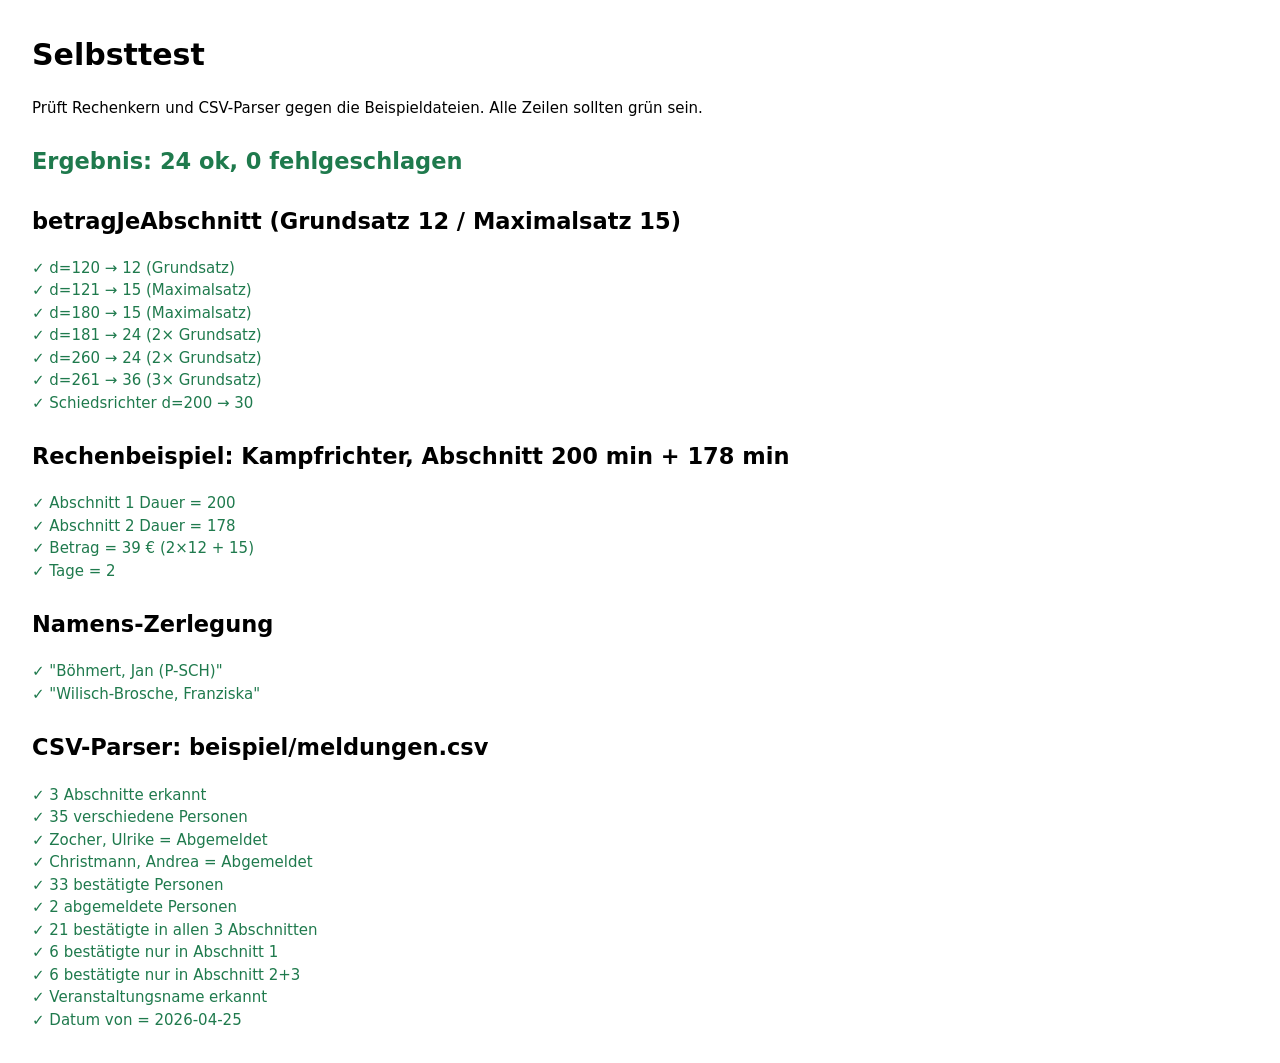
==== tests.html @ 10054260 "Initiale KR-Abrechnungs-App Client-seitige Web-App (Vanilla JS, kein Build): - Import Meldeliste-CSV" ====
<!doctype html>
<html lang="de">
<head><meta charset="utf-8"><title>KR-Abrechnung – Selbsttest</title>
<style>
 body{font:15px/1.5 system-ui,sans-serif;margin:2rem;max-width:820px}
 .ok{color:#1f7a4d}.fail{color:#b3261e;font-weight:700}
 pre{background:#f4f6f8;padding:.4rem .6rem;border-radius:6px;white-space:pre-wrap}
 h2{margin-top:1.6rem}
</style></head>
<body>
<h1>Selbsttest</h1>
<p>Prüft Rechenkern und CSV-Parser gegen die Beispieldateien. Alle Zeilen sollten grün sein.</p>
<div id="out"></div>

<script type="module">
import { betragJeAbschnitt, defaultSaetze } from './js/rates.js';
import { parseMeldelisteText, splitName } from './js/import-csv.js';
import { personBetrag, personTage, dauerMin } from './js/calc.js';

const out = document.getElementById('out');
let pass = 0, fail = 0;
function ok(name, cond, got) {
  const line = document.createElement('div');
  line.className = cond ? 'ok' : 'fail';
  line.textContent = (cond ? '✓ ' : '✗ ') + name + (cond ? '' : `  (erhalten: ${JSON.stringify(got)})`);
  out.appendChild(line);
  cond ? pass++ : fail++;
}
function group(t){ const h=document.createElement('h2'); h.textContent=t; out.appendChild(h); }

// ---- betragJeAbschnitt: Grenzfälle ----
group('betragJeAbschnitt (Grundsatz 12 / Maximalsatz 15)');
const kr = { grund: 12, max: 15 };
ok('d=120 → 12 (Grundsatz)',      betragJeAbschnitt(120, kr) === 12, betragJeAbschnitt(120, kr));
ok('d=121 → 15 (Maximalsatz)',    betragJeAbschnitt(121, kr) === 15, betragJeAbschnitt(121, kr));
ok('d=180 → 15 (Maximalsatz)',    betragJeAbschnitt(180, kr) === 15, betragJeAbschnitt(180, kr));
ok('d=181 → 24 (2× Grundsatz)',   betragJeAbschnitt(181, kr) === 24, betragJeAbschnitt(181, kr));
ok('d=260 → 24 (2× Grundsatz)',   betragJeAbschnitt(260, kr) === 24, betragJeAbschnitt(260, kr));
ok('d=261 → 36 (3× Grundsatz)',   betragJeAbschnitt(261, kr) === 36, betragJeAbschnitt(261, kr));
const sr = { grund: 15, max: 18 };
ok('Schiedsrichter d=200 → 30',   betragJeAbschnitt(200, sr) === 30, betragJeAbschnitt(200, sr));

// ---- Stefans Rechenbeispiel: 200 min + 178 min für einen Kampfrichter → 39 € ----
group("Rechenbeispiel: Kampfrichter, Abschnitt 200 min + 178 min");
const project = {
  abschnitte: [
    { id: 'a1', nr: 1, datum: '2026-04-25', beginn: '09:00', ende: '12:20' }, // 200 min
    { id: 'a2', nr: 2, datum: '2026-04-26', beginn: '09:00', ende: '11:58' }, // 178 min
  ],
  saetze: defaultSaetze(),
  personen: [],
};
ok('Abschnitt 1 Dauer = 200',  dauerMin(project.abschnitte[0]) === 200, dauerMin(project.abschnitte[0]));
ok('Abschnitt 2 Dauer = 178',  dauerMin(project.abschnitte[1]) === 178, dauerMin(project.abschnitte[1]));
const person = { einsaetze: [
  { abschnittId: 'a1', rolleKey: 'schwimmrichter', imEinsatz: true },
  { abschnittId: 'a2', rolleKey: 'schwimmrichter', imEinsatz: true },
] };
ok('Betrag = 39 € (2×12 + 15)',  personBetrag(person, project) === 39, personBetrag(person, project));
ok('Tage = 2',  personTage(person, project) === 2, personTage(person, project));

// ---- splitName ----
group('Namens-Zerlegung');
ok('"Böhmert, Jan (P-SCH)"', JSON.stringify(splitName('Böhmert, Jan (P-SCH)')) === JSON.stringify({ nachname: 'Böhmert', vorname: 'Jan', zusatz: 'P-SCH' }), splitName('Böhmert, Jan (P-SCH)'));
ok('"Wilisch-Brosche, Franziska"', splitName('Wilisch-Brosche, Franziska').nachname === 'Wilisch-Brosche', splitName('Wilisch-Brosche, Franziska'));

// ---- CSV-Parser gegen die Beispieldatei ----
group('CSV-Parser: beispiel/meldungen.csv');
try {
  const buf = await fetch('./beispiel/meldungen.csv').then(r => r.arrayBuffer());
  const text = new TextDecoder('windows-1252').decode(buf);
  const parsed = parseMeldelisteText(text);
  ok('3 Abschnitte erkannt', parsed.abschnitte.length === 3, parsed.abschnitte.map(a => a.nr));
  ok('35 verschiedene Personen', parsed.personen.length === 35, parsed.personen.length);
  const zocher = parsed.personen.find(p => p.nachname === 'Zocher');
  const christ = parsed.personen.find(p => p.nachname === 'Christmann');
  ok('Zocher, Ulrike = Abgemeldet', zocher && zocher.status === 'Abgemeldet', zocher);
  ok('Christmann, Andrea = Abgemeldet', christ && christ.status === 'Abgemeldet', christ);
  const bestaetigt = parsed.personen.filter(p => p.status === 'Bestätigt');
  ok('33 bestätigte Personen', bestaetigt.length === 33, bestaetigt.length);
  ok('2 abgemeldete Personen', parsed.personen.filter(p => p.status === 'Abgemeldet').length === 2, null);
  const dreiAbschnitte = bestaetigt.filter(p => p.abschnittNummern.length === 3).length;
  ok('21 bestätigte in allen 3 Abschnitten', dreiAbschnitte === 21, dreiAbschnitte);
  const nurA1 = bestaetigt.filter(p => p.abschnittNummern.join() === '1').length;
  ok('6 bestätigte nur in Abschnitt 1', nurA1 === 6, nurA1);
  const nurA23 = bestaetigt.filter(p => p.abschnittNummern.join() === '2,3').length;
  ok('6 bestätigte nur in Abschnitt 2+3', nurA23 === 6, nurA23);
  const veranstaltung = parsed.veranstaltung;
  ok('Veranstaltungsname erkannt', /BZM/.test(veranstaltung.name || ''), veranstaltung);
  ok('Datum von = 2026-04-25', veranstaltung.datumVon === '2026-04-25', veranstaltung.datumVon);
} catch (e) {
  ok('CSV-Beispiel geladen', false, String(e));
}

const sum = document.createElement('h2');
sum.textContent = `Ergebnis: ${pass} ok, ${fail} fehlgeschlagen`;
sum.style.color = fail ? '#b3261e' : '#1f7a4d';
out.prepend(sum);
</script>
</body>
</html>
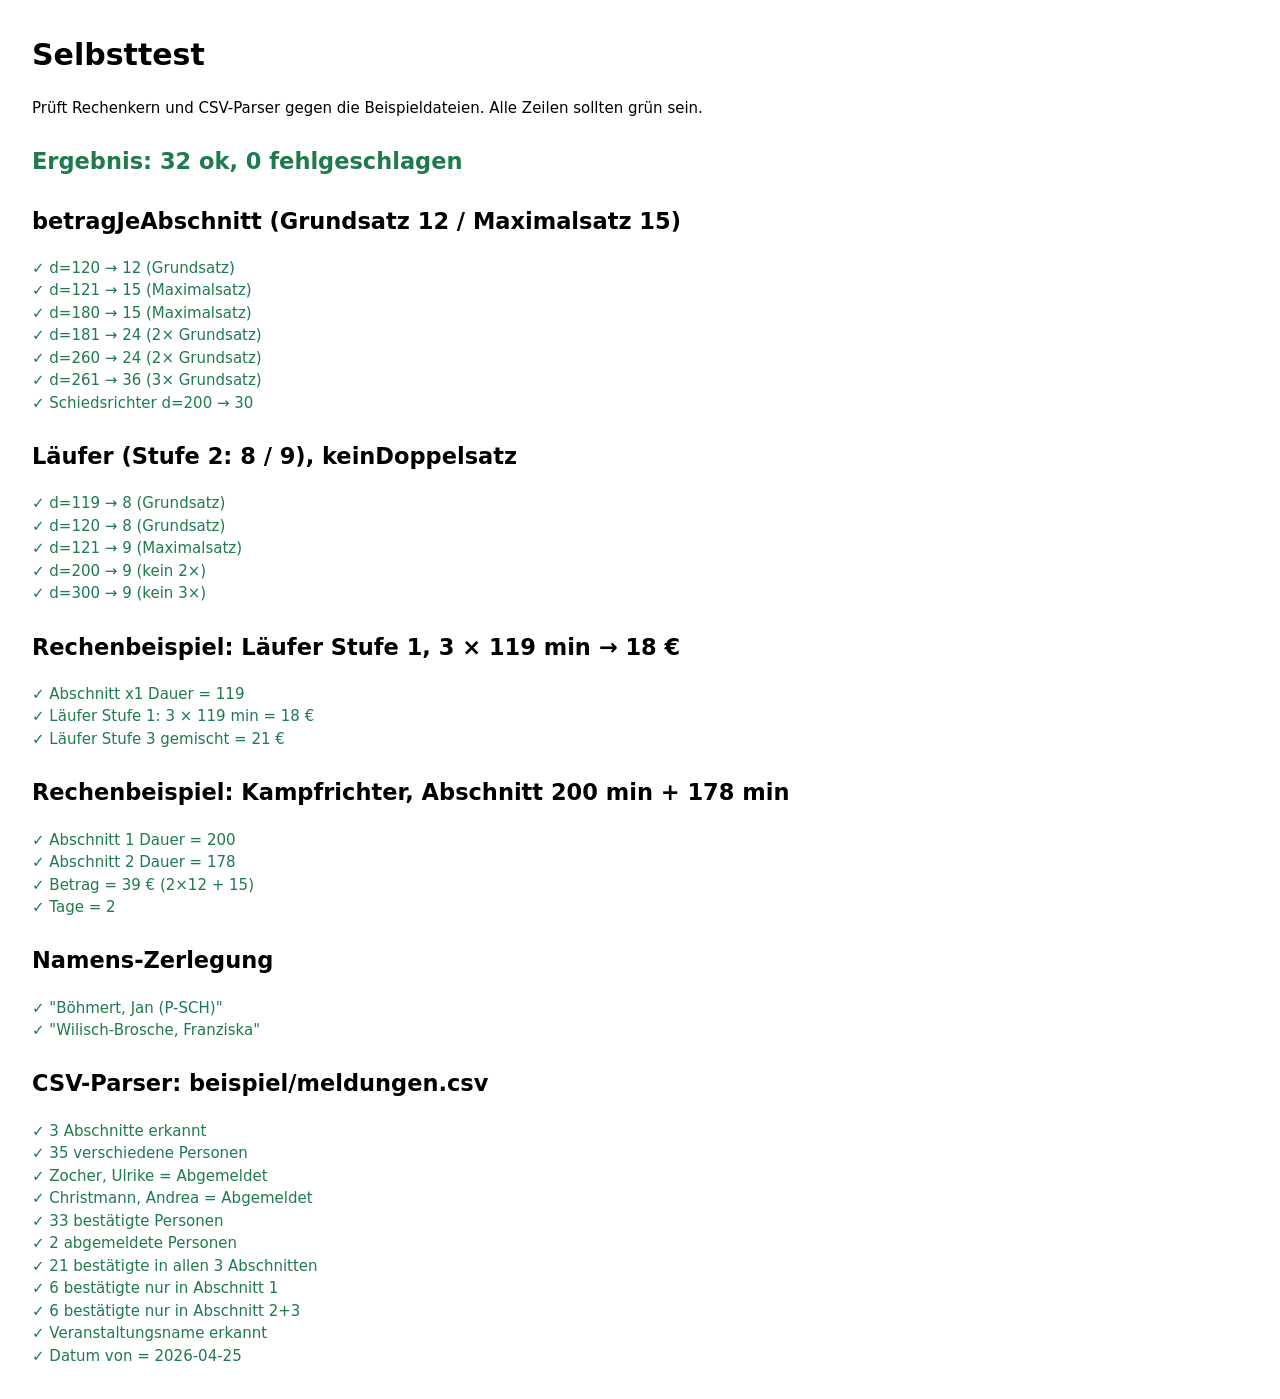
==== commit 753ff901: "Läufer-Staffelung: 3 Stufen-Rollen statt fester Läufersatz Trello-Karte "Läufer Staffelung" (Prio 1)" ====
--- a/tests.html
+++ b/tests.html
@@ -39,6 +39,47 @@
 ok('d=261 → 36 (3× Grundsatz)',   betragJeAbschnitt(261, kr) === 36, betragJeAbschnitt(261, kr));
 const sr = { grund: 15, max: 18 };
 ok('Schiedsrichter d=200 → 30',   betragJeAbschnitt(200, sr) === 30, betragJeAbschnitt(200, sr));
+
+// ---- Läufer: kein doppelter Grundsatz ----
+group('Läufer (Stufe 2: 8 / 9), keinDoppelsatz');
+const l2 = { grund: 8, max: 9 };
+const kd = { keinDoppelsatz: true };
+ok('d=119 → 8 (Grundsatz)',        betragJeAbschnitt(119, l2, kd) === 8, betragJeAbschnitt(119, l2, kd));
+ok('d=120 → 8 (Grundsatz)',        betragJeAbschnitt(120, l2, kd) === 8, betragJeAbschnitt(120, l2, kd));
+ok('d=121 → 9 (Maximalsatz)',      betragJeAbschnitt(121, l2, kd) === 9, betragJeAbschnitt(121, l2, kd));
+ok('d=200 → 9 (kein 2×)',          betragJeAbschnitt(200, l2, kd) === 9, betragJeAbschnitt(200, l2, kd));
+ok('d=300 → 9 (kein 3×)',          betragJeAbschnitt(300, l2, kd) === 9, betragJeAbschnitt(300, l2, kd));
+
+// Stefans Beispiel: Läufer Stufe 1, 3 Abschnitte à 119 min → 3 × 6 = 18 €
+group('Rechenbeispiel: Läufer Stufe 1, 3 × 119 min → 18 €');
+const lp = {
+  abschnitte: [
+    { id: 'x1', nr: 1, datum: '2026-05-01', beginn: '09:00', ende: '10:59' },
+    { id: 'x2', nr: 2, datum: '2026-05-01', beginn: '12:00', ende: '13:59' },
+    { id: 'x3', nr: 3, datum: '2026-05-02', beginn: '09:00', ende: '10:59' },
+  ],
+  saetze: defaultSaetze(),
+  personen: [],
+};
+const laeuferP = { einsaetze: [
+  { abschnittId: 'x1', rolleKey: 'laeufer_1', imEinsatz: true },
+  { abschnittId: 'x2', rolleKey: 'laeufer_1', imEinsatz: true },
+  { abschnittId: 'x3', rolleKey: 'laeufer_1', imEinsatz: true },
+] };
+ok('Abschnitt x1 Dauer = 119',  dauerMin(lp.abschnitte[0]) === 119, dauerMin(lp.abschnitte[0]));
+ok('Läufer Stufe 1: 3 × 119 min = 18 €', personBetrag(laeuferP, lp) === 18, personBetrag(laeuferP, lp));
+// gemischt: Läufer Stufe 3 (10 / 11), ein kurzer (119) + ein langer (200) Abschnitt → 10 + 11 = 21 €
+const lpMix = { saetze: defaultSaetze(), personen: [], abschnitte: [
+  { id: 'm1', nr: 1, beginn: '09:00', ende: '10:59' },  // 119 → 10
+  { id: 'm2', nr: 2, beginn: '09:00', ende: '12:20' },  // 200 → 11
+] };
+ok('Läufer Stufe 3 gemischt = 21 €', personBetrag({ einsaetze: [
+  { abschnittId: 'm1', rolleKey: 'laeufer_3', imEinsatz: true },
+  { abschnittId: 'm2', rolleKey: 'laeufer_3', imEinsatz: true },
+] }, lpMix) === 21, personBetrag({ einsaetze: [
+  { abschnittId: 'm1', rolleKey: 'laeufer_3', imEinsatz: true },
+  { abschnittId: 'm2', rolleKey: 'laeufer_3', imEinsatz: true },
+] }, lpMix));
 
 // ---- Stefans Rechenbeispiel: 200 min + 178 min für einen Kampfrichter → 39 € ----
 group("Rechenbeispiel: Kampfrichter, Abschnitt 200 min + 178 min");
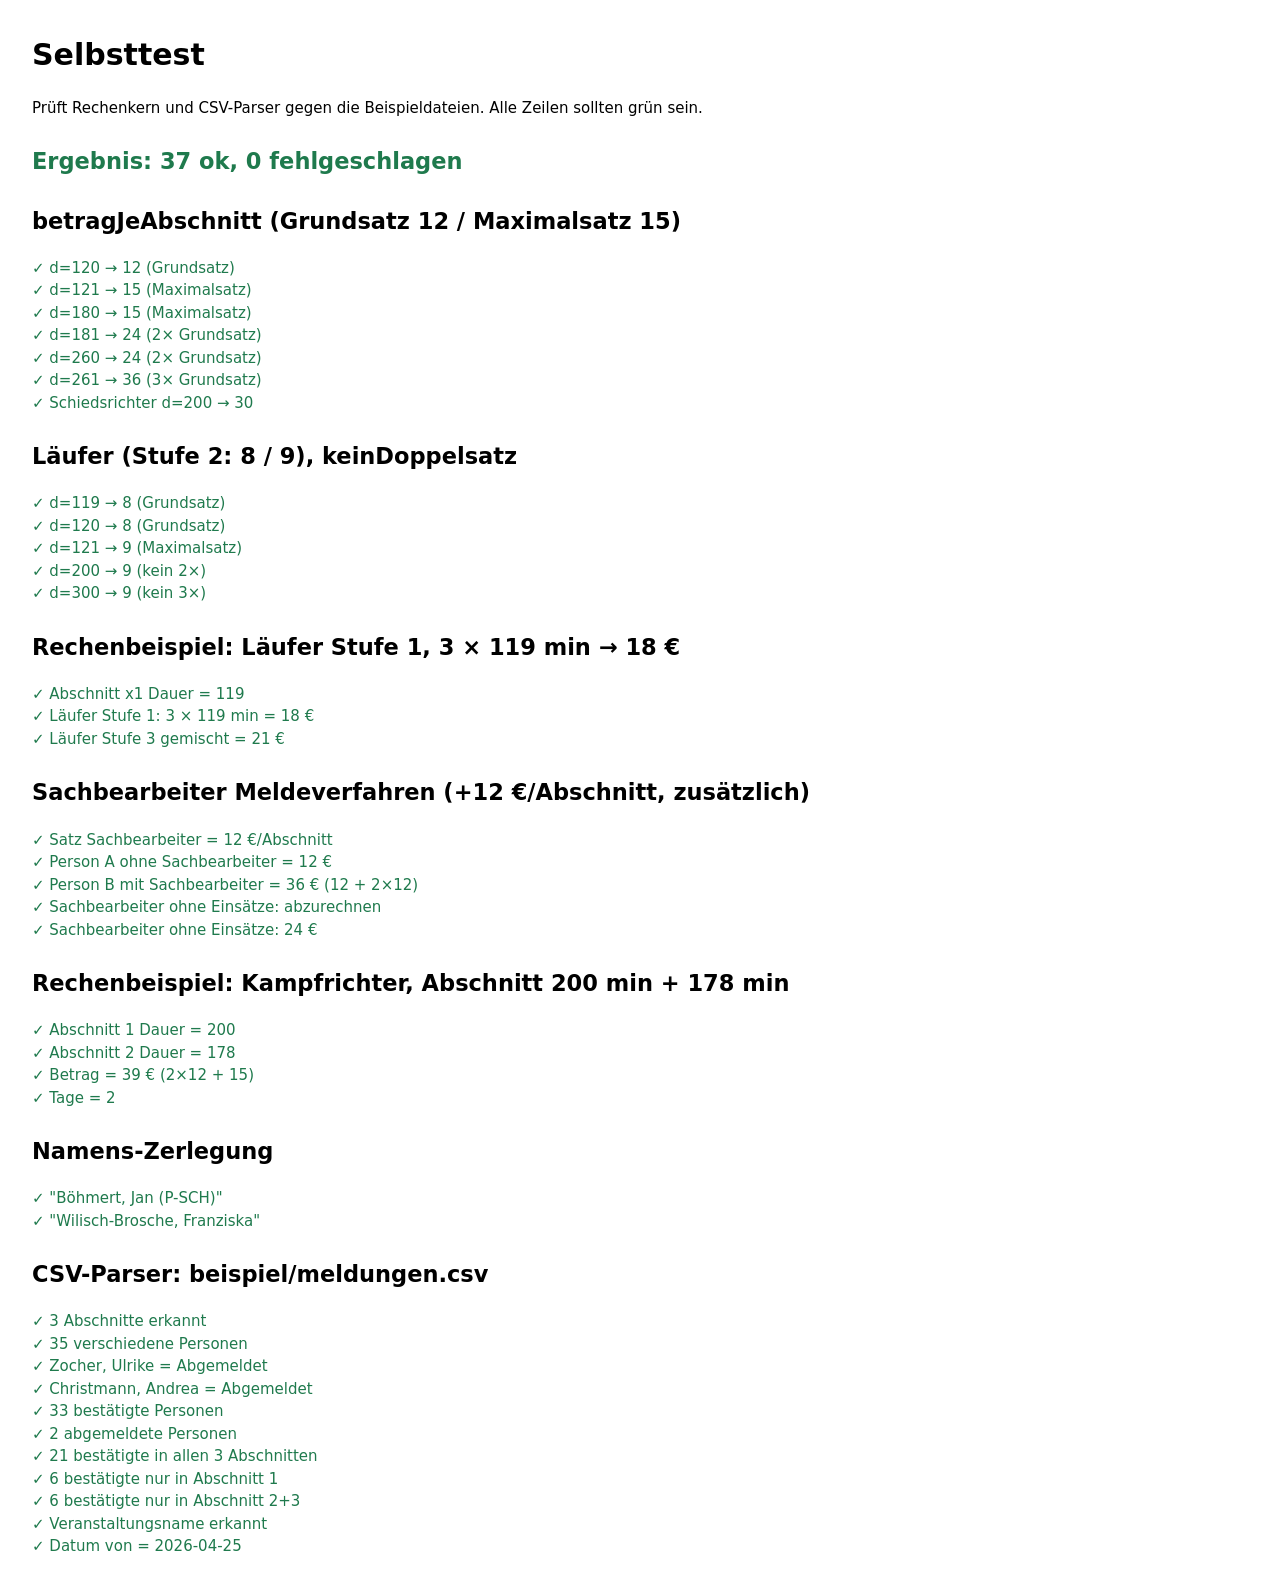
==== commit eec8888c: "Sachbearbeiter Meldeverfahren (Zusatzvergütung) + Personen-Default Trello #17 – Sachbearbeiter Melde" ====
--- a/tests.html
+++ b/tests.html
@@ -15,7 +15,7 @@
 <script type="module">
 import { betragJeAbschnitt, defaultSaetze } from './js/rates.js';
 import { parseMeldelisteText, splitName } from './js/import-csv.js';
-import { personBetrag, personTage, dauerMin } from './js/calc.js';
+import { personBetrag, personTage, dauerMin, istAbzurechnen } from './js/calc.js';
 
 const out = document.getElementById('out');
 let pass = 0, fail = 0;
@@ -81,6 +81,30 @@
   { abschnittId: 'm2', rolleKey: 'laeufer_3', imEinsatz: true },
 ] }, lpMix));
 
+// ---- Sachbearbeiter Meldeverfahren: +12 € je Abschnitt, zusätzlich zur Rolle ----
+group('Sachbearbeiter Meldeverfahren (+12 €/Abschnitt, zusätzlich)');
+const sbProj = {
+  saetze: defaultSaetze(),
+  sachbearbeiterPersonId: 'pB',
+  abschnitte: [
+    { id: 'q1', nr: 1, beginn: '09:00', ende: '11:00' },   // 120 → Grundsatz
+    { id: 'q2', nr: 2, beginn: '09:00', ende: '13:00' },    // 240 → 2×Grundsatz (KR)
+  ],
+  personen: [
+    { id: 'pA', einsaetze: [ { abschnittId: 'q1', rolleKey: 'schwimmrichter', imEinsatz: true } ] },
+    { id: 'pB', einsaetze: [ { abschnittId: 'q1', rolleKey: 'zeitnehmer', imEinsatz: true } ] },
+  ],
+};
+ok('Satz Sachbearbeiter = 12 €/Abschnitt', sbProj.saetze.sachbearbeiterProAbschnitt === 12, sbProj.saetze.sachbearbeiterProAbschnitt);
+// pA (kein Sachbearbeiter): nur Schwimmrichter q1 120min → 12 €
+ok('Person A ohne Sachbearbeiter = 12 €', personBetrag(sbProj.personen[0], sbProj) === 12, personBetrag(sbProj.personen[0], sbProj));
+// pB: Zeitnehmer q1 120min (12 €) + Sachbearbeiter-Bonus 2 Abschnitte × 12 = 24 → 36 €
+ok('Person B mit Sachbearbeiter = 36 € (12 + 2×12)', personBetrag(sbProj.personen[1], sbProj) === 36, personBetrag(sbProj.personen[1], sbProj));
+// Sachbearbeiter ohne eigene Einsätze steht trotzdem auf der Liste
+const sbOnly = { saetze: defaultSaetze(), sachbearbeiterPersonId: 'x', abschnitte: [{id:'a',nr:1,beginn:'09:00',ende:'11:00'},{id:'b',nr:2,beginn:'09:00',ende:'11:00'}], personen: [{ id:'x', einsaetze: [] }] };
+ok('Sachbearbeiter ohne Einsätze: abzurechnen', istAbzurechnen(sbOnly.personen[0], sbOnly) === true, null);
+ok('Sachbearbeiter ohne Einsätze: 24 €', personBetrag(sbOnly.personen[0], sbOnly) === 24, personBetrag(sbOnly.personen[0], sbOnly));
+
 // ---- Stefans Rechenbeispiel: 200 min + 178 min für einen Kampfrichter → 39 € ----
 group("Rechenbeispiel: Kampfrichter, Abschnitt 200 min + 178 min");
 const project = {
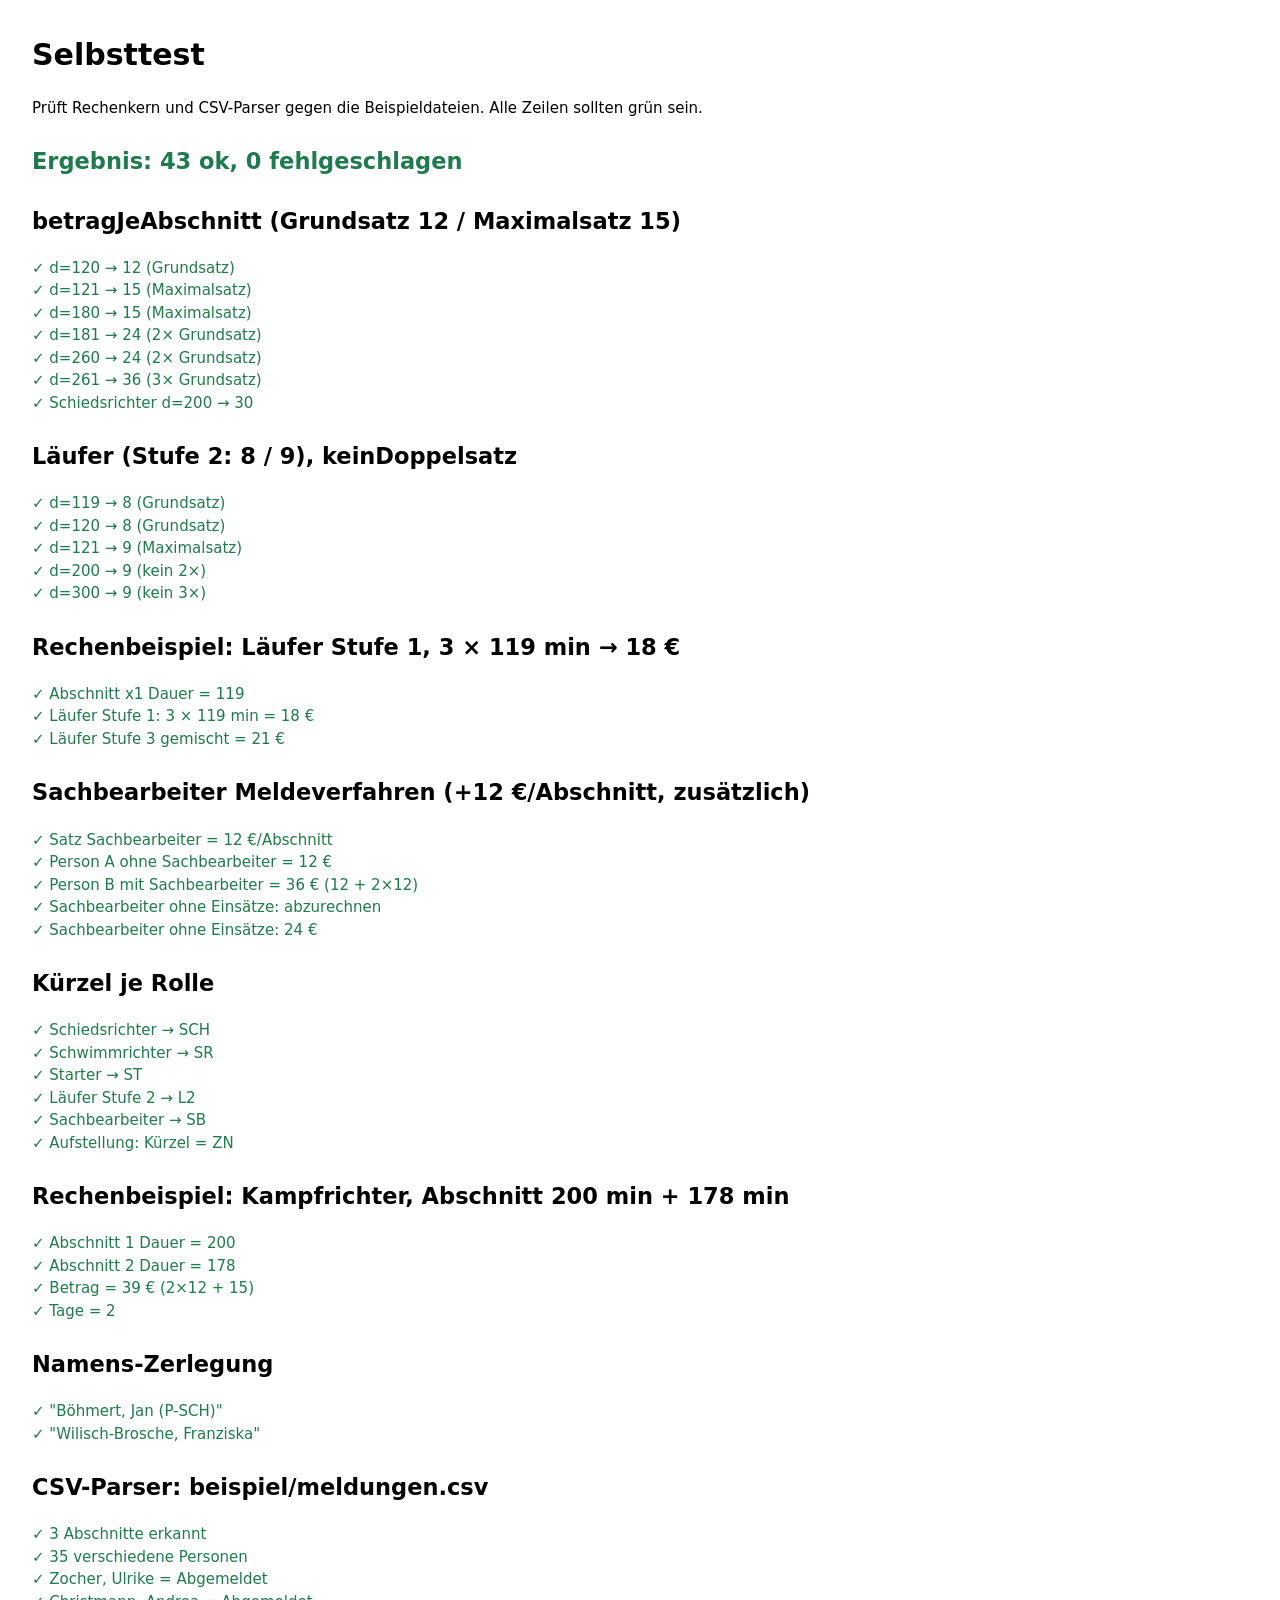
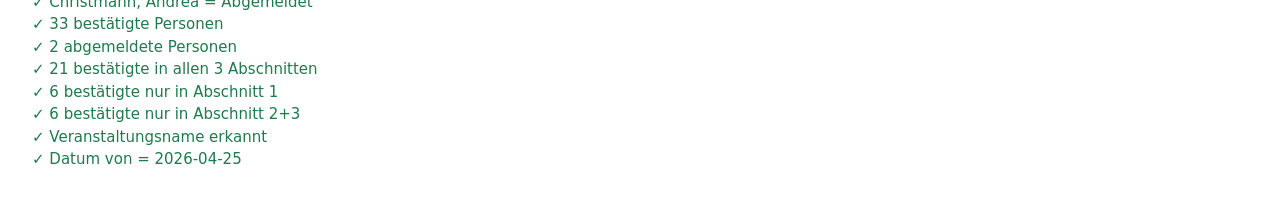
==== commit 74906332: "Auszahlungsliste: Funktion (Kürzel) + Betrag je Abschnitt Trello #19: - Rollen bekommen ein Kürzel (" ====
--- a/tests.html
+++ b/tests.html
@@ -13,9 +13,9 @@
 <div id="out"></div>
 
 <script type="module">
-import { betragJeAbschnitt, defaultSaetze } from './js/rates.js';
+import { betragJeAbschnitt, defaultSaetze, kuerzelFor } from './js/rates.js';
 import { parseMeldelisteText, splitName } from './js/import-csv.js';
-import { personBetrag, personTage, dauerMin, istAbzurechnen } from './js/calc.js';
+import { personBetrag, personTage, dauerMin, istAbzurechnen, personAufstellung } from './js/calc.js';
 
 const out = document.getElementById('out');
 let pass = 0, fail = 0;
@@ -105,6 +105,21 @@
 ok('Sachbearbeiter ohne Einsätze: abzurechnen', istAbzurechnen(sbOnly.personen[0], sbOnly) === true, null);
 ok('Sachbearbeiter ohne Einsätze: 24 €', personBetrag(sbOnly.personen[0], sbOnly) === 24, personBetrag(sbOnly.personen[0], sbOnly));
 
+// ---- Kürzel für die Auszahlungsliste ----
+group('Kürzel je Rolle');
+ok('Schiedsrichter → SCH', kuerzelFor('schiedsrichter') === 'SCH', kuerzelFor('schiedsrichter'));
+ok('Schwimmrichter → SR', kuerzelFor('schwimmrichter') === 'SR', kuerzelFor('schwimmrichter'));
+ok('Starter → ST', kuerzelFor('starter') === 'ST', kuerzelFor('starter'));
+ok('Läufer Stufe 2 → L2', kuerzelFor('laeufer_2') === 'L2', kuerzelFor('laeufer_2'));
+ok('Sachbearbeiter → SB', kuerzelFor('sachbearbeiter') === 'SB', kuerzelFor('sachbearbeiter'));
+// Aufstellung liefert Kürzel je Zeile
+const aufP = personAufstellung({ id: 'z', einsaetze: [
+  { abschnittId: 'q1', rolleKey: 'zeitnehmer', imEinsatz: true },
+] }, { saetze: defaultSaetze(), sachbearbeiterPersonId: null, abschnitte: [
+  { id: 'q1', nr: 1, beginn: '09:00', ende: '11:00' },
+], personen: [] });
+ok('Aufstellung: Kürzel = ZN', aufP[0].kuerzel === 'ZN', aufP[0]);
+
 // ---- Stefans Rechenbeispiel: 200 min + 178 min für einen Kampfrichter → 39 € ----
 group("Rechenbeispiel: Kampfrichter, Abschnitt 200 min + 178 min");
 const project = {
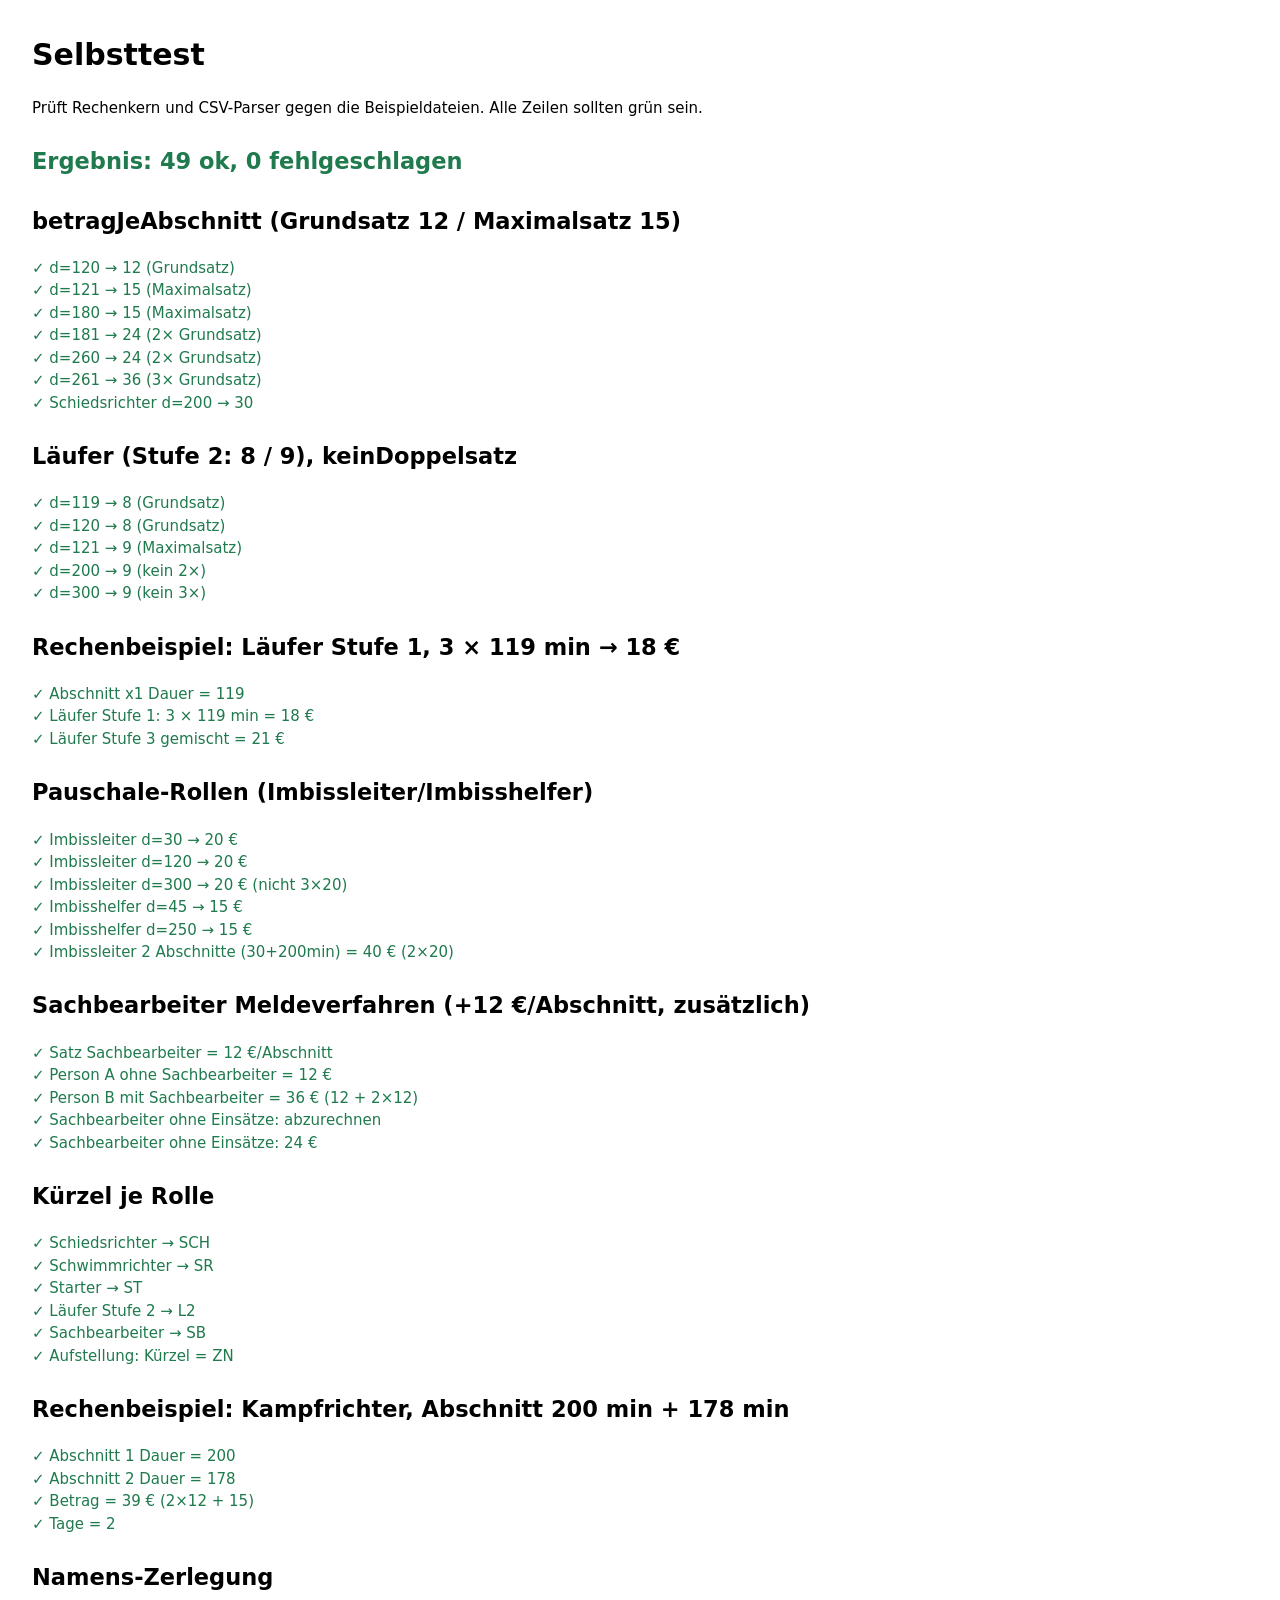
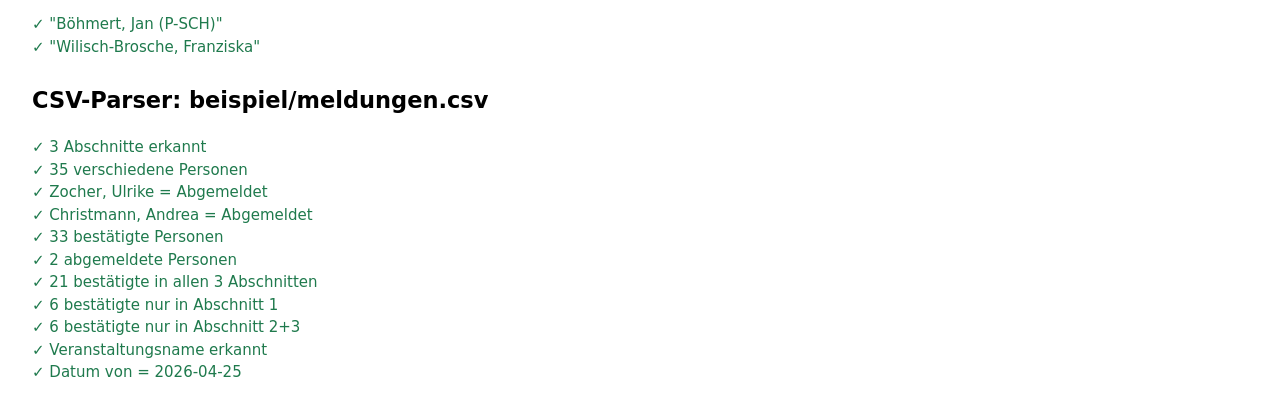
==== commit b5b903fb: "Pauschale-Rollen (Imbissleiter, Imbisshelfer) hinzufügen - Zwei neue Rollen mit Kürzeln IL/IH in ROL" ====
--- a/tests.html
+++ b/tests.html
@@ -80,6 +80,33 @@
   { abschnittId: 'm1', rolleKey: 'laeufer_3', imEinsatz: true },
   { abschnittId: 'm2', rolleKey: 'laeufer_3', imEinsatz: true },
 ] }, lpMix));
+
+// ---- Pauschale: fester Betrag unabhängig von Dauer ----
+group('Pauschale-Rollen (Imbissleiter/Imbisshelfer)');
+const ilSatz = { pauschale: 20 };
+const ihSatz = { pauschale: 15 };
+ok('Imbissleiter d=30 → 20 €', betragJeAbschnitt(30, ilSatz) === 20, betragJeAbschnitt(30, ilSatz));
+ok('Imbissleiter d=120 → 20 €', betragJeAbschnitt(120, ilSatz) === 20, betragJeAbschnitt(120, ilSatz));
+ok('Imbissleiter d=300 → 20 € (nicht 3×20)', betragJeAbschnitt(300, ilSatz) === 20, betragJeAbschnitt(300, ilSatz));
+ok('Imbisshelfer d=45 → 15 €', betragJeAbschnitt(45, ihSatz) === 15, betragJeAbschnitt(45, ihSatz));
+ok('Imbisshelfer d=250 → 15 €', betragJeAbschnitt(250, ihSatz) === 15, betragJeAbschnitt(250, ihSatz));
+// Pauschale in personBetrag-Kontext: 2 Abschnitte
+const pauschaleProj = {
+  saetze: defaultSaetze(),
+  sachbearbeiterPersonId: null,
+  personen: [],
+  abschnitte: [
+    { id: 'p1', nr: 1, beginn: '09:00', ende: '09:30' },  // 30 min
+    { id: 'p2', nr: 2, beginn: '10:00', ende: '13:20' },  // 200 min
+  ],
+};
+ok('Imbissleiter 2 Abschnitte (30+200min) = 40 € (2×20)', personBetrag({ einsaetze: [
+  { abschnittId: 'p1', rolleKey: 'imbissleiter', imEinsatz: true },
+  { abschnittId: 'p2', rolleKey: 'imbissleiter', imEinsatz: true },
+] }, pauschaleProj) === 40, personBetrag({ einsaetze: [
+  { abschnittId: 'p1', rolleKey: 'imbissleiter', imEinsatz: true },
+  { abschnittId: 'p2', rolleKey: 'imbissleiter', imEinsatz: true },
+] }, pauschaleProj));
 
 // ---- Sachbearbeiter Meldeverfahren: +12 € je Abschnitt, zusätzlich zur Rolle ----
 group('Sachbearbeiter Meldeverfahren (+12 €/Abschnitt, zusätzlich)');
